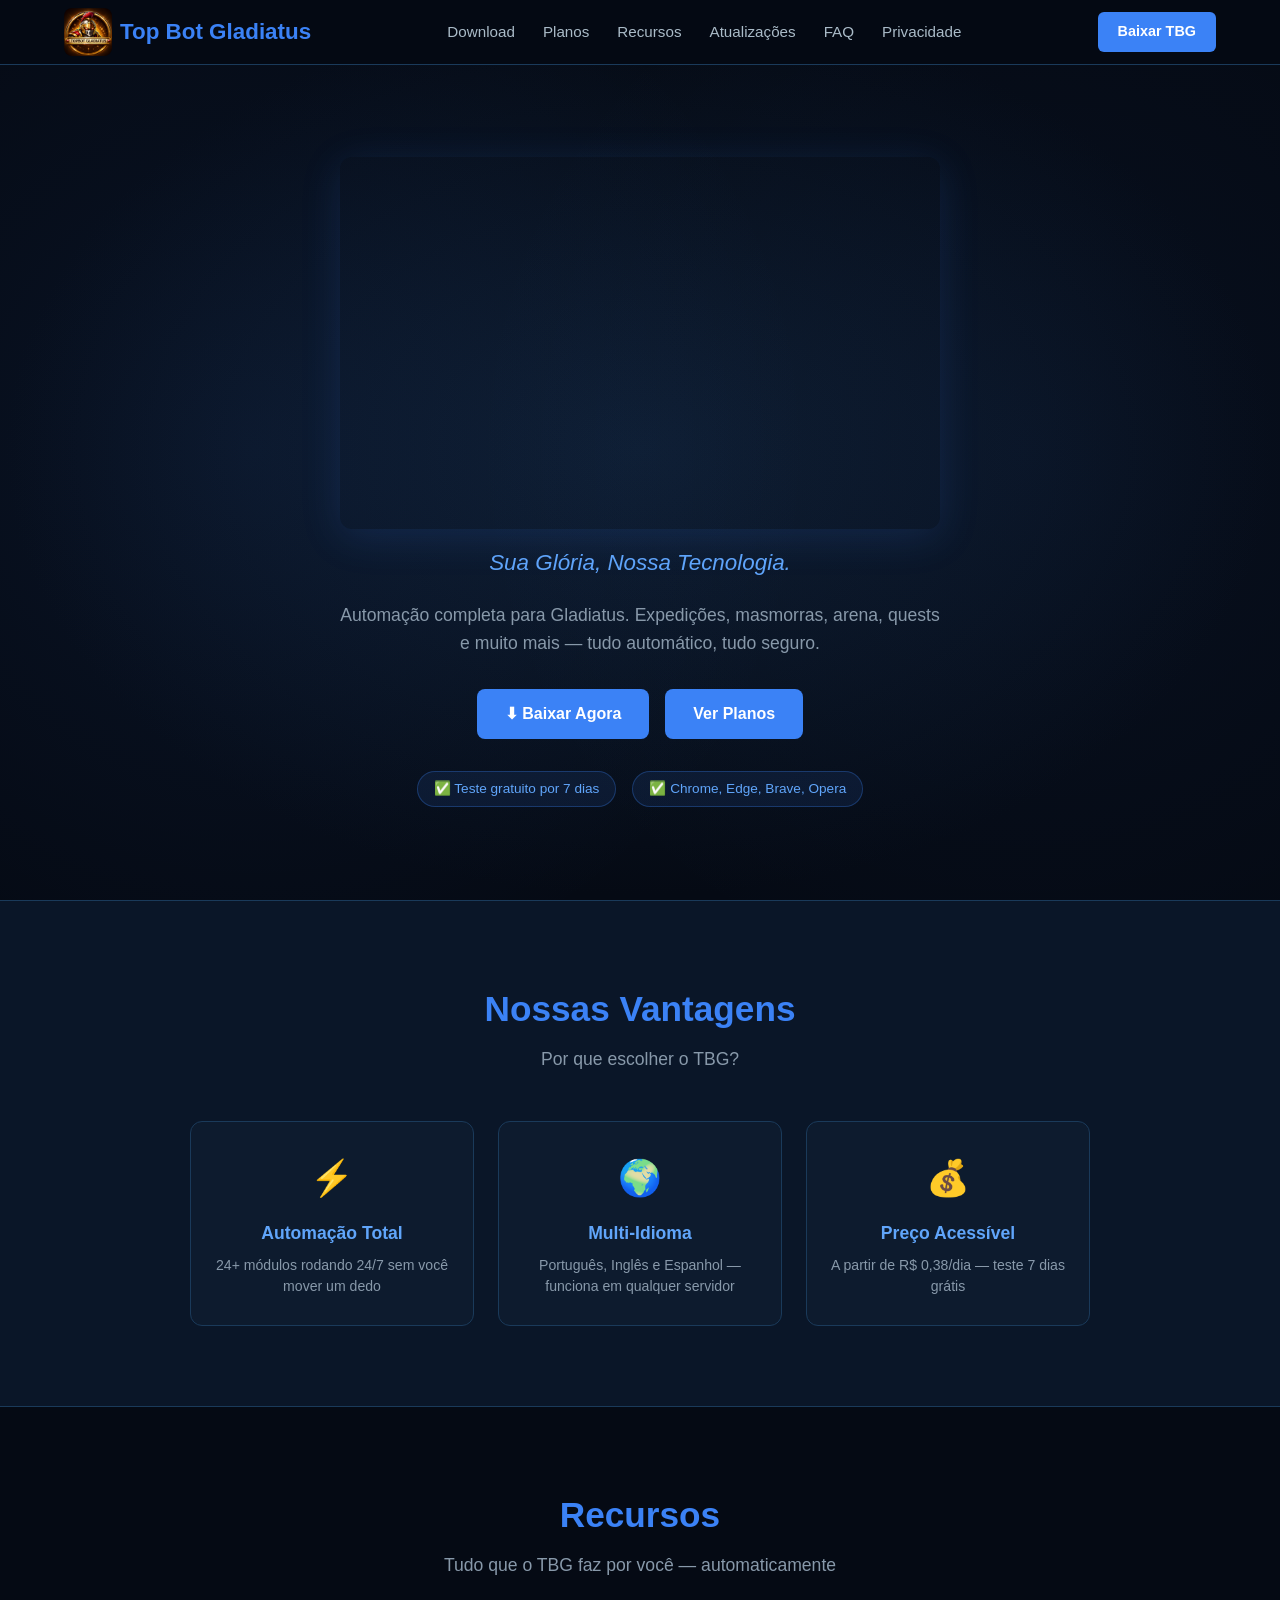
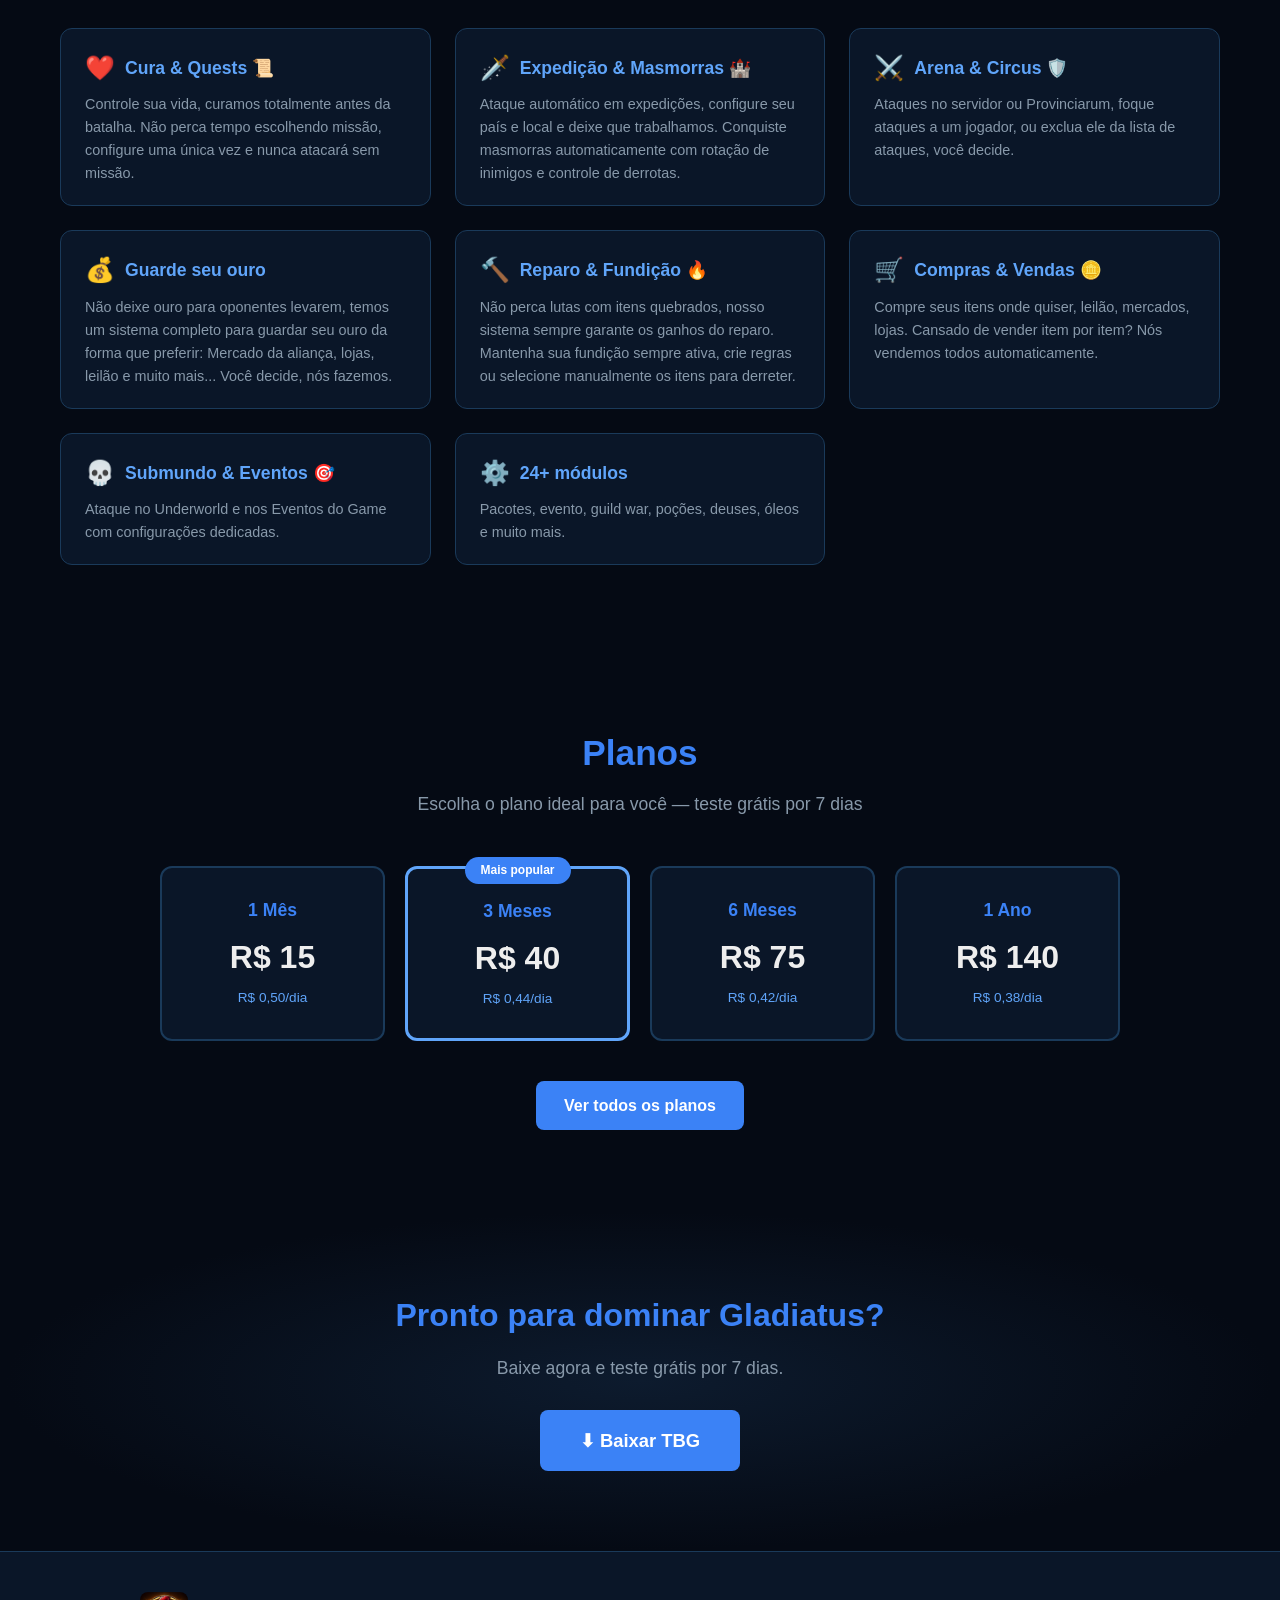
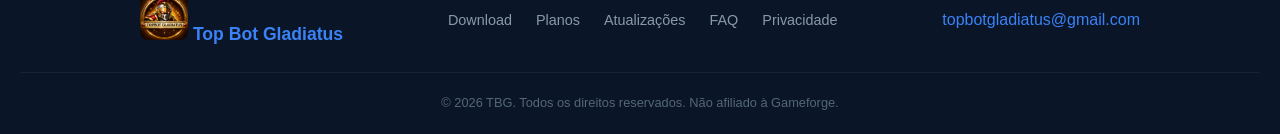
==== index.html @ 8f0ba54c "Site oficial TBG v1.0" ====
<!DOCTYPE html>
<html lang="pt-BR">
<head>
<meta charset="UTF-8">
<meta name="viewport" content="width=device-width, initial-scale=1.0">
<title>TBG — Top Bot Gladiatus | Sua Glória, Nossa Tecnologia</title>
<link rel="stylesheet" href="css/style.css">
</head>
<body>

<!-- NAV -->
<nav class="nav">
    <div class="nav-container">
        <a href="/" class="nav-logo">
            <img src="assets/botao_128.png" alt="TBG" class="logo-img">
            <span class="logo-text">Top Bot Gladiatus</span>
        </a>
        <div class="nav-links">
            <a href="/download.html">Download</a>
            <a href="/planos.html">Planos</a>
            <a href="#features">Recursos</a>
            <a href="/atualizacoes.html">Atualizações</a>
            <a href="/faq.html">FAQ</a>
            <a href="/privacy.html">Privacidade</a>
        </div>
        <a href="/download.html" class="nav-cta">Baixar TBG</a>
    </div>
</nav>

<!-- HERO -->
<section class="hero">
    <div class="hero-bg"></div>
    <div class="hero-content">
        <div class="hero-video">
            <iframe width="560" height="315" src="https://www.youtube.com/embed/zHb93iIeehY?controls=0&modestbranding=1&rel=0&showinfo=0&playsinline=1&iv_load_policy=3" title="TBG — Top Bot Gladiatus" frameborder="0" allow="accelerometer; autoplay; clipboard-write; encrypted-media; gyroscope; picture-in-picture" allowfullscreen></iframe>
        </div>
        <p class="hero-subtitle">Sua Glória, Nossa Tecnologia.</p>
        <p class="hero-desc">Automação completa para Gladiatus. Expedições, masmorras, arena, quests e muito mais — tudo automático, tudo seguro.</p>
        <div class="hero-buttons">
            <a href="/download.html" class="btn btn-primary">⬇ Baixar Agora</a>
            <a href="/planos.html" class="btn btn-primary">Ver Planos</a>
        </div>
        <div class="hero-badges">
            <span class="badge">✅ Teste gratuito por 7 dias</span>
            <span class="badge">✅ Chrome, Edge, Brave, Opera</span>
        </div>
    </div>
</section>

<!-- VANTAGENS -->
<section class="stats">
    <div class="section-header">
        <h2>Nossas Vantagens</h2>
        <p>Por que escolher o TBG?</p>
    </div>
    <div class="stats-container">
        <div class="stat">
            <div class="stat-icon">⚡</div>
            <div class="stat-title">Automação Total</div>
            <div class="stat-label">24+ módulos rodando 24/7 sem você mover um dedo</div>
        </div>
        <div class="stat">
            <div class="stat-icon">🌍</div>
            <div class="stat-title">Multi-Idioma</div>
            <div class="stat-label">Português, Inglês e Espanhol — funciona em qualquer servidor</div>
        </div>
        <div class="stat">
            <div class="stat-icon">💰</div>
            <div class="stat-title">Preço Acessível</div>
            <div class="stat-label">A partir de R$ 0,38/dia — teste 7 dias grátis</div>
        </div>
    </div>
</section>

<!-- FEATURES -->
<section class="features" id="features">
    <div class="section-header">
        <h2>Recursos</h2>
        <p>Tudo que o TBG faz por você — automaticamente</p>
    </div>
    <div class="features-grid">
        <div class="feature-card">
            <div class="feature-header"><span class="feature-icon">❤️</span><h3>Cura & Quests 📜</h3></div>
            <p>Controle sua vida, curamos totalmente antes da batalha. Não perca tempo escolhendo missão, configure uma única vez e nunca atacará sem missão.</p>
        </div>
        <div class="feature-card">
            <div class="feature-header"><span class="feature-icon">🗡️</span><h3>Expedição & Masmorras 🏰</h3></div>
            <p>Ataque automático em expedições, configure seu país e local e deixe que trabalhamos. Conquiste masmorras automaticamente com rotação de inimigos e controle de derrotas.</p>
        </div>
        <div class="feature-card">
            <div class="feature-header"><span class="feature-icon">⚔️</span><h3>Arena & Circus 🛡️</h3></div>
            <p>Ataques no servidor ou Provinciarum, foque ataques a um jogador, ou exclua ele da lista de ataques, você decide.</p>
        </div>
        <div class="feature-card">
            <div class="feature-header"><span class="feature-icon">💰</span><h3>Guarde seu ouro</h3></div>
            <p>Não deixe ouro para oponentes levarem, temos um sistema completo para guardar seu ouro da forma que preferir: Mercado da aliança, lojas, leilão e muito mais... Você decide, nós fazemos.</p>
        </div>
        <div class="feature-card">
            <div class="feature-header"><span class="feature-icon">🔨</span><h3>Reparo & Fundição 🔥</h3></div>
            <p>Não perca lutas com itens quebrados, nosso sistema sempre garante os ganhos do reparo. Mantenha sua fundição sempre ativa, crie regras ou selecione manualmente os itens para derreter.</p>
        </div>
        <div class="feature-card">
            <div class="feature-header"><span class="feature-icon">🛒</span><h3>Compras & Vendas 🪙</h3></div>
            <p>Compre seus itens onde quiser, leilão, mercados, lojas. Cansado de vender item por item? Nós vendemos todos automaticamente.</p>
        </div>
        <div class="feature-card">
            <div class="feature-header"><span class="feature-icon">💀</span><h3>Submundo & Eventos 🎯</h3></div>
            <p>Ataque no Underworld e nos Eventos do Game com configurações dedicadas.</p>
        </div>
        <div class="feature-card">
            <div class="feature-header"><span class="feature-icon">⚙️</span><h3>24+ módulos</h3></div>
            <p>Pacotes, evento, guild war, poções, deuses, óleos e muito mais.</p>
        </div>
    </div>
</section>

<!-- PLANS PREVIEW -->
<section class="plans-preview">
    <div class="section-header">
        <h2>Planos</h2>
        <p>Escolha o plano ideal para você — teste grátis por 7 dias</p>
    </div>
    <div class="plans-grid">
        <div class="plan-card">
            <h3>1 Mês</h3>
            <div class="plan-price">R$ 15</div>
            <div class="plan-per">R$ 0,50/dia</div>
        </div>
        <div class="plan-card featured">
            <div class="plan-badge">Mais popular</div>
            <h3>3 Meses</h3>
            <div class="plan-price">R$ 40</div>
            <div class="plan-per">R$ 0,44/dia</div>
        </div>
        <div class="plan-card">
            <h3>6 Meses</h3>
            <div class="plan-price">R$ 75</div>
            <div class="plan-per">R$ 0,42/dia</div>
        </div>
        <div class="plan-card">
            <h3>1 Ano</h3>
            <div class="plan-price">R$ 140</div>
            <div class="plan-per">R$ 0,38/dia</div>
        </div>
    </div>
    <div class="plans-cta">
        <a href="/planos.html" class="btn btn-primary">Ver todos os planos</a>
    </div>
</section>

<!-- CTA -->
<section class="cta-section">
    <div class="cta-content">
        <h2>Pronto para dominar Gladiatus?</h2>
        <p>Baixe agora e teste grátis por 7 dias.</p>
        <a href="/download.html" class="btn btn-primary btn-large">⬇ Baixar TBG</a>
    </div>
</section>

<!-- FOOTER -->
<footer class="footer">
    <div class="footer-container">
        <div class="footer-brand">
            <img src="assets/botao_128.png" alt="TBG" class="logo-img"> Top Bot Gladiatus
        </div>
        <div class="footer-links">
            <a href="/download.html">Download</a>
            <a href="/planos.html">Planos</a>
            <a href="/atualizacoes.html">Atualizações</a>
            <a href="/faq.html">FAQ</a>
            <a href="/privacy.html">Privacidade</a>
        </div>
        <div class="footer-contact">
            <a href="mailto:topbotgladiatus@gmail.com">topbotgladiatus@gmail.com</a>
        </div>
    </div>
    <div class="footer-copy">
        &copy; 2026 TBG. Todos os direitos reservados. Não afiliado à Gameforge.
    </div>
</footer>

</body>
</html>
---- css/style.css ----
/* ─── Reset & Base ─── */
* { margin: 0; padding: 0; box-sizing: border-box; }
body { font-family: 'Segoe UI', Arial, sans-serif; background: #050a14; color: #eee; line-height: 1.6; overflow-x: hidden; }
a { text-decoration: none; color: inherit; }

/* ─── Nav ─── */
.nav { position: fixed; top: 0; left: 0; right: 0; z-index: 100; background: rgba(5, 10, 20, 0.95); backdrop-filter: blur(10px); border-bottom: 1px solid #1a3a5a; }
.nav-container { max-width: 1200px; margin: 0 auto; padding: 0 24px; height: 64px; display: flex; align-items: center; justify-content: space-between; }
.nav-logo { display: flex; align-items: center; gap: 8px; font-size: 1.4em; font-weight: bold; color: #3b82f6; }
.logo-img { width: 48px; height: 48px; border-radius: 8px; }
.logo-icon { font-size: 1.2em; }
.nav-links { display: flex; gap: 28px; }
.nav-links a { color: #aabbc8; font-size: 0.95em; transition: color 0.2s; }
.nav-links a:hover { color: #3b82f6; }
.nav-cta { background: #3b82f6; color: #fff !important; padding: 8px 20px; border-radius: 6px; font-weight: bold; font-size: 0.9em; transition: background 0.2s; }
.nav-cta:hover { background: #2563eb; }

/* ─── Hero ─── */
.hero { position: relative; min-height: 100vh; display: flex; align-items: center; justify-content: center; text-align: center; padding: 80px 20px 40px; }
.hero-bg { position: absolute; top: 0; left: 0; right: 0; bottom: 0; background: radial-gradient(ellipse at center, #0d1b2e 0%, #050a14 70%); z-index: -1; }
.hero-bg::before { content: ''; position: absolute; top: 0; left: 0; right: 0; bottom: 0; background: radial-gradient(circle at 20% 50%, rgba(59, 130, 246, 0.08) 0%, transparent 50%), radial-gradient(circle at 80% 50%, rgba(59, 130, 246, 0.05) 0%, transparent 50%); }
.hero-content { max-width: 800px; }
.hero-title { font-size: 2.8em; font-weight: bold; color: #3b82f6; letter-spacing: 2px; margin-bottom: 8px; text-shadow: 0 0 30px rgba(59, 130, 246, 0.3); }
.hero-subtitle { font-size: 1.4em; color: #60a5fa; margin-bottom: 20px; font-style: italic; }
.hero-desc { font-size: 1.1em; color: #8899aa; margin-bottom: 32px; max-width: 600px; margin-left: auto; margin-right: auto; }
.hero-buttons { display: flex; gap: 16px; justify-content: center; margin-bottom: 32px; }
.hero-badges { display: flex; gap: 16px; justify-content: center; flex-wrap: wrap; }
.badge { background: rgba(59, 130, 246, 0.1); border: 1px solid rgba(59, 130, 246, 0.3); color: #60a5fa; padding: 6px 16px; border-radius: 20px; font-size: 0.85em; }

/* ─── Buttons ─── */
.btn { display: inline-block; padding: 12px 28px; border-radius: 8px; font-weight: bold; font-size: 1em; cursor: pointer; border: none; transition: all 0.2s; }
.btn-primary { background: #3b82f6; color: #fff; }
.btn-primary:hover { background: #2563eb; transform: translateY(-2px); box-shadow: 0 4px 20px rgba(59, 130, 246, 0.3); }
.btn-secondary { background: transparent; color: #3b82f6; border: 2px solid #3b82f6; }
.btn-secondary:hover { background: rgba(59, 130, 246, 0.1); }
.btn-large { padding: 16px 40px; font-size: 1.15em; }

/* ─── Hero Video ─── */
.hero-video { margin: 24px auto 16px; max-width: 1100px; position: relative; padding-bottom: 62%; height: 0; overflow: hidden; border-radius: 12px; box-shadow: 0 8px 40px rgba(59, 130, 246, 0.15); }
.hero-video iframe { position: absolute; top: 0; left: 0; width: 100%; height: 100%; border: none; border-radius: 12px; }
.video-mask-bl { position: absolute; bottom: 0; left: 0; width: 120px; height: 48px; background: #050a14; z-index: 2; pointer-events: none; border-radius: 0 0 0 12px; }

/* ─── Stats / Vantagens ─── */
.stats { padding: 80px 20px; background: #0a1628; border-top: 1px solid #1a3a5a; border-bottom: 1px solid #1a3a5a; }
.stats-container { max-width: 900px; margin: 0 auto; display: grid; grid-template-columns: repeat(3, 1fr); gap: 24px; text-align: center; }
.stat { background: #0d1b2e; border: 1px solid #1a3a5a; border-radius: 12px; padding: 28px 20px; transition: all 0.2s; }
.stat:hover { border-color: #3b82f6; transform: translateY(-4px); }
.stat-icon { font-size: 2.2em; margin-bottom: 12px; }
.stat-title { color: #60a5fa; font-size: 1.1em; font-weight: bold; margin-bottom: 8px; }
.stat-label { color: #8899aa; font-size: 0.88em; line-height: 1.5; }

/* ─── Section Header ─── */
.section-header { text-align: center; margin-bottom: 48px; }
.section-header h2 { font-size: 2.2em; color: #3b82f6; margin-bottom: 8px; }
.section-header p { color: #8899aa; font-size: 1.1em; }

/* ─── Features ─── */
.features { padding: 80px 20px; max-width: 1200px; margin: 0 auto; }
.features-grid { display: grid; grid-template-columns: repeat(3, 1fr); gap: 24px; }
.feature-card { background: #0a1628; border: 1px solid #1a3a5a; border-radius: 12px; padding: 20px 24px; transition: all 0.2s; }
.feature-card:hover { border-color: #3b82f6; transform: translateY(-4px); box-shadow: 0 8px 30px rgba(0, 0, 0, 0.3); }
.feature-header { display: flex; align-items: center; gap: 10px; margin-bottom: 6px; }
.feature-header .feature-icon { font-size: 1.5em; }
.feature-card h3 { color: #60a5fa; font-size: 1.1em; margin: 0; }
.feature-card p { color: #8899aa; font-size: 0.9em; }

/* ─── Video ─── */
.video-section { padding: 80px 20px; background: #0a1628; border-top: 1px solid #1a3a5a; border-bottom: 1px solid #1a3a5a; }
.video-container { max-width: 800px; margin: 0 auto; }
.video-placeholder { background: #050a14; border: 2px dashed #1a3a5a; border-radius: 12px; padding: 80px 20px; text-align: center; color: #556677; }
.video-placeholder p { font-size: 1.2em; }
.video-hint { font-size: 0.9em !important; color: #445566 !important; margin-top: 8px; }

/* ─── Plans Preview ─── */
.plans-preview { padding: 80px 20px; max-width: 1000px; margin: 0 auto; }
.plans-grid { display: grid; grid-template-columns: repeat(4, 1fr); gap: 20px; }
.plan-card { background: #0a1628; border: 2px solid #1a3a5a; border-radius: 12px; padding: 28px 20px; text-align: center; position: relative; transition: all 0.2s; }
.plan-card:hover { border-color: #3b82f6; transform: translateY(-4px); }
.plan-card.featured { border-color: #60a5fa; border-width: 3px; }
.plan-badge { position: absolute; top: -12px; left: 50%; transform: translateX(-50%); background: #3b82f6; color: #fff; padding: 4px 16px; border-radius: 20px; font-size: 0.75em; font-weight: bold; }
.plan-card h3 { color: #3b82f6; font-size: 1.1em; margin-bottom: 8px; }
.plan-price { font-size: 2em; font-weight: bold; color: #eee; }
.plan-per { color: #60a5fa; font-size: 0.85em; margin-top: 4px; }
.plans-cta { text-align: center; margin-top: 40px; }

/* ─── CTA Section ─── */
.cta-section { padding: 80px 20px; text-align: center; background: radial-gradient(ellipse at center, #0d1b2e 0%, #050a14 70%); }
.cta-content h2 { font-size: 2em; color: #3b82f6; margin-bottom: 12px; }
.cta-content p { color: #8899aa; font-size: 1.1em; margin-bottom: 28px; }

/* ─── Footer ─── */
.footer { background: #0a1628; border-top: 1px solid #1a3a5a; padding: 40px 20px 20px; }
.footer-container { max-width: 1000px; margin: 0 auto; display: flex; justify-content: space-between; align-items: center; flex-wrap: wrap; gap: 20px; }
.footer-brand { font-size: 1.1em; font-weight: bold; color: #3b82f6; }
.footer-links { display: flex; gap: 24px; }
.footer-links a { color: #8899aa; font-size: 0.9em; transition: color 0.2s; }
.footer-links a:hover { color: #3b82f6; }
.footer-contact a { color: #3b82f6; }
.footer-copy { text-align: center; color: #556677; font-size: 0.8em; margin-top: 24px; padding-top: 20px; border-top: 1px solid #152338; }

/* ─── Responsive ─── */
@media (max-width: 768px) {
    .nav-links { display: none; }
    .hero-title { font-size: 2.2em; }
    .hero-subtitle { font-size: 1.1em; }
    .stats-container { grid-template-columns: 1fr; }
    .hero-video { padding-bottom: 40%; }
    .features-grid { grid-template-columns: 1fr; }
    .plans-grid { grid-template-columns: repeat(2, 1fr); }
    .hero-buttons { flex-direction: column; }
}
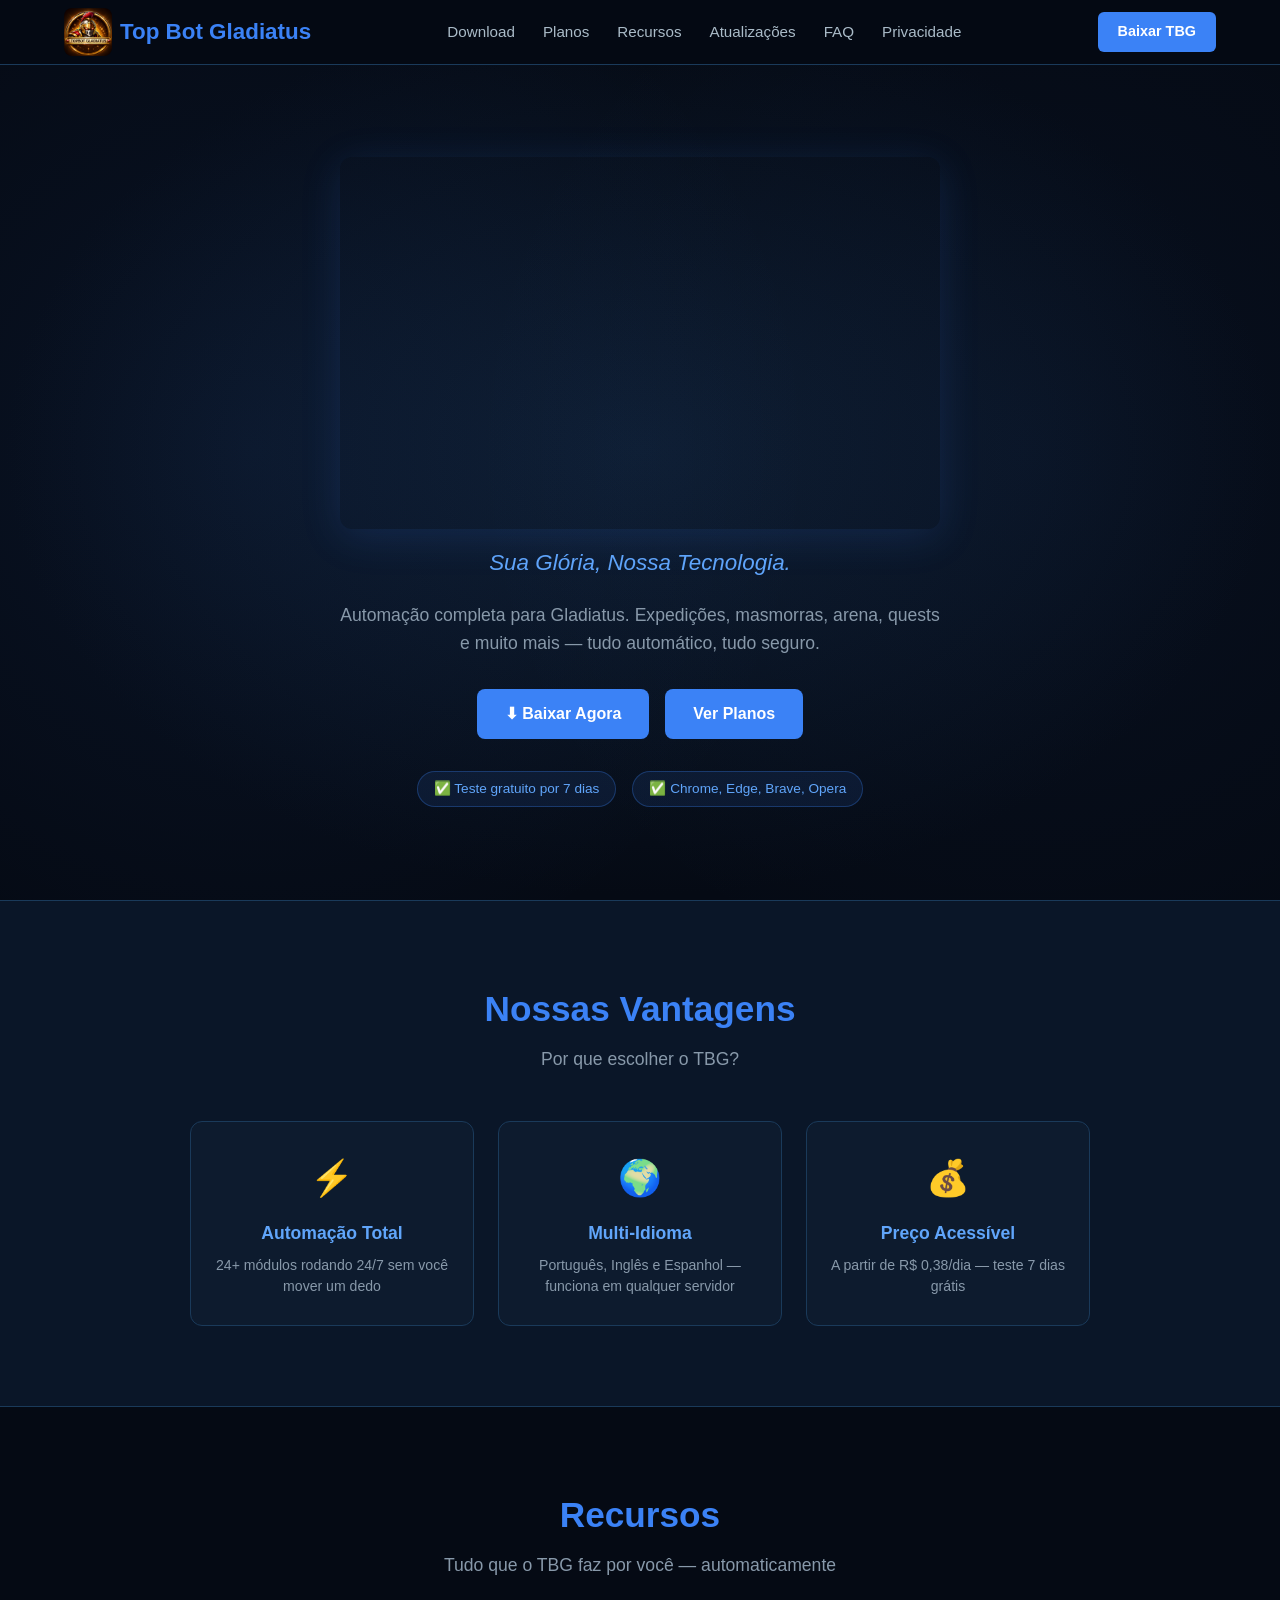
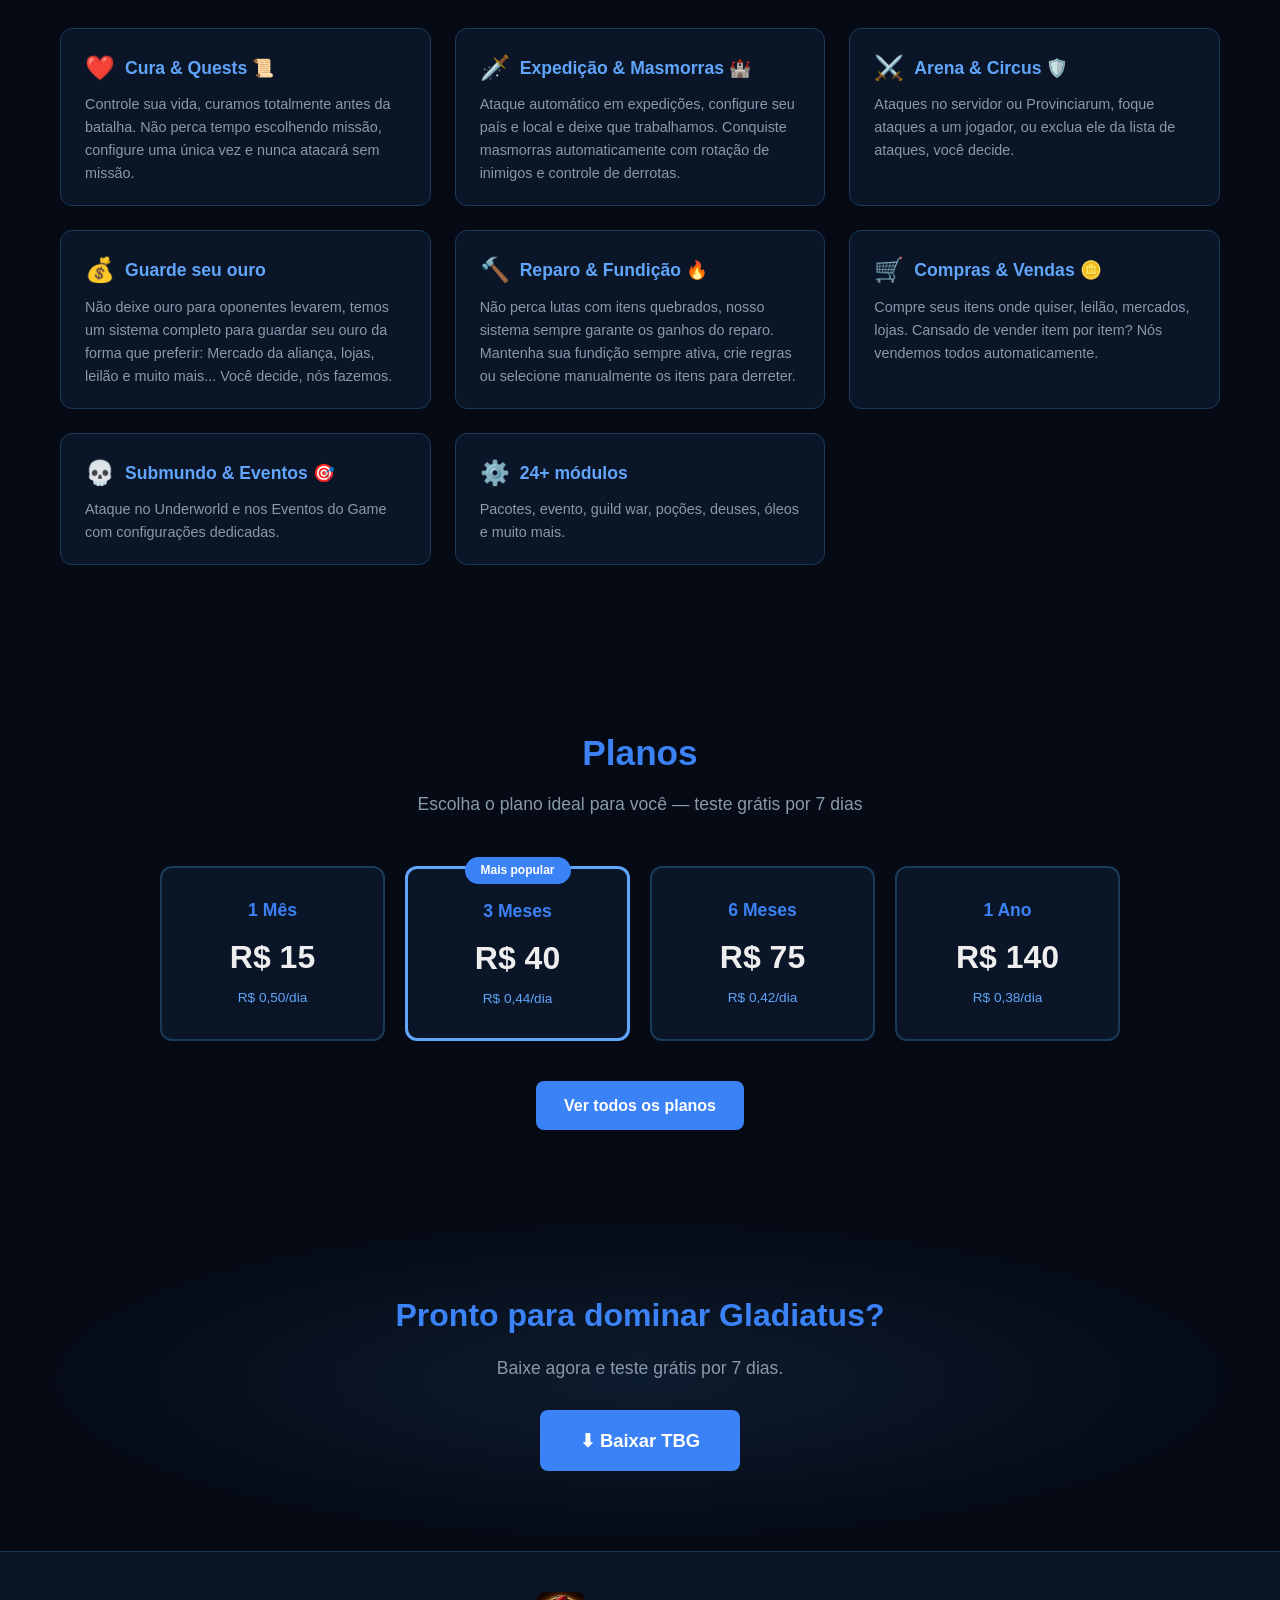
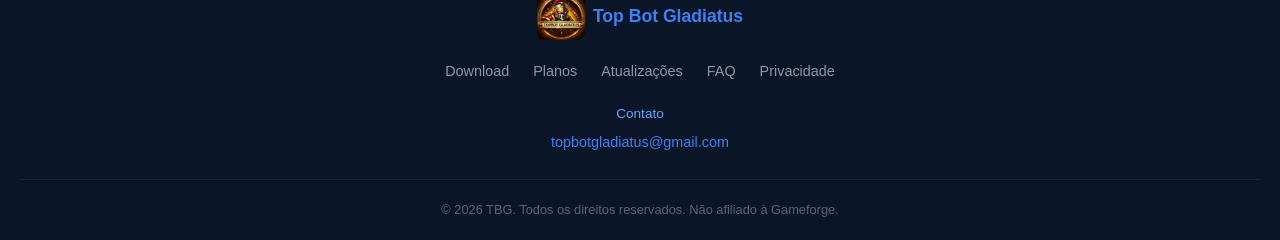
==== commit bdf2739e: "Restaurar icones SVG navegadores + padronizar rodape centralizado em todas paginas" ====
--- a/index.html
+++ b/index.html
@@ -160,9 +160,7 @@
 <!-- FOOTER -->
 <footer class="footer">
     <div class="footer-container">
-        <div class="footer-brand">
-            <img src="assets/botao_128.png" alt="TBG" class="logo-img"> Top Bot Gladiatus
-        </div>
+        <div class="footer-logo"><img src="assets/botao_128.png" alt="TBG"><span>Top Bot Gladiatus</span></div>
         <div class="footer-links">
             <a href="/download.html">Download</a>
             <a href="/planos.html">Planos</a>
@@ -171,12 +169,11 @@
             <a href="/privacy.html">Privacidade</a>
         </div>
         <div class="footer-contact">
+            <div class="footer-contact-label">Contato</div>
             <a href="mailto:topbotgladiatus@gmail.com">topbotgladiatus@gmail.com</a>
         </div>
     </div>
-    <div class="footer-copy">
-        &copy; 2026 TBG. Todos os direitos reservados. Não afiliado à Gameforge.
-    </div>
+    <div class="footer-copy">&copy; 2026 TBG. Todos os direitos reservados. Não afiliado à Gameforge.</div>
 </footer>
 
 </body>
--- a/css/style.css
+++ b/css/style.css
@@ -90,12 +90,15 @@
 
 /* ─── Footer ─── */
 .footer { background: #0a1628; border-top: 1px solid #1a3a5a; padding: 40px 20px 20px; }
-.footer-container { max-width: 1000px; margin: 0 auto; display: flex; justify-content: space-between; align-items: center; flex-wrap: wrap; gap: 20px; }
-.footer-brand { font-size: 1.1em; font-weight: bold; color: #3b82f6; }
-.footer-links { display: flex; gap: 24px; }
+.footer-container { max-width: 600px; margin: 0 auto; text-align: center; }
+.footer-logo { display: flex; align-items: center; justify-content: center; gap: 8px; margin-bottom: 20px; }
+.footer-logo img { width: 48px; height: 48px; border-radius: 8px; }
+.footer-logo span { font-size: 1.1em; font-weight: bold; color: #3b82f6; }
+.footer-links { display: flex; justify-content: center; gap: 24px; flex-wrap: wrap; margin-bottom: 20px; }
 .footer-links a { color: #8899aa; font-size: 0.9em; transition: color 0.2s; }
 .footer-links a:hover { color: #3b82f6; }
-.footer-contact a { color: #3b82f6; }
+.footer-contact-label { color: #60a5fa; font-size: 0.85em; margin-bottom: 4px; }
+.footer-contact a { color: #3b82f6; font-size: 0.9em; }
 .footer-copy { text-align: center; color: #556677; font-size: 0.8em; margin-top: 24px; padding-top: 20px; border-top: 1px solid #152338; }
 
 /* ─── Responsive ─── */
